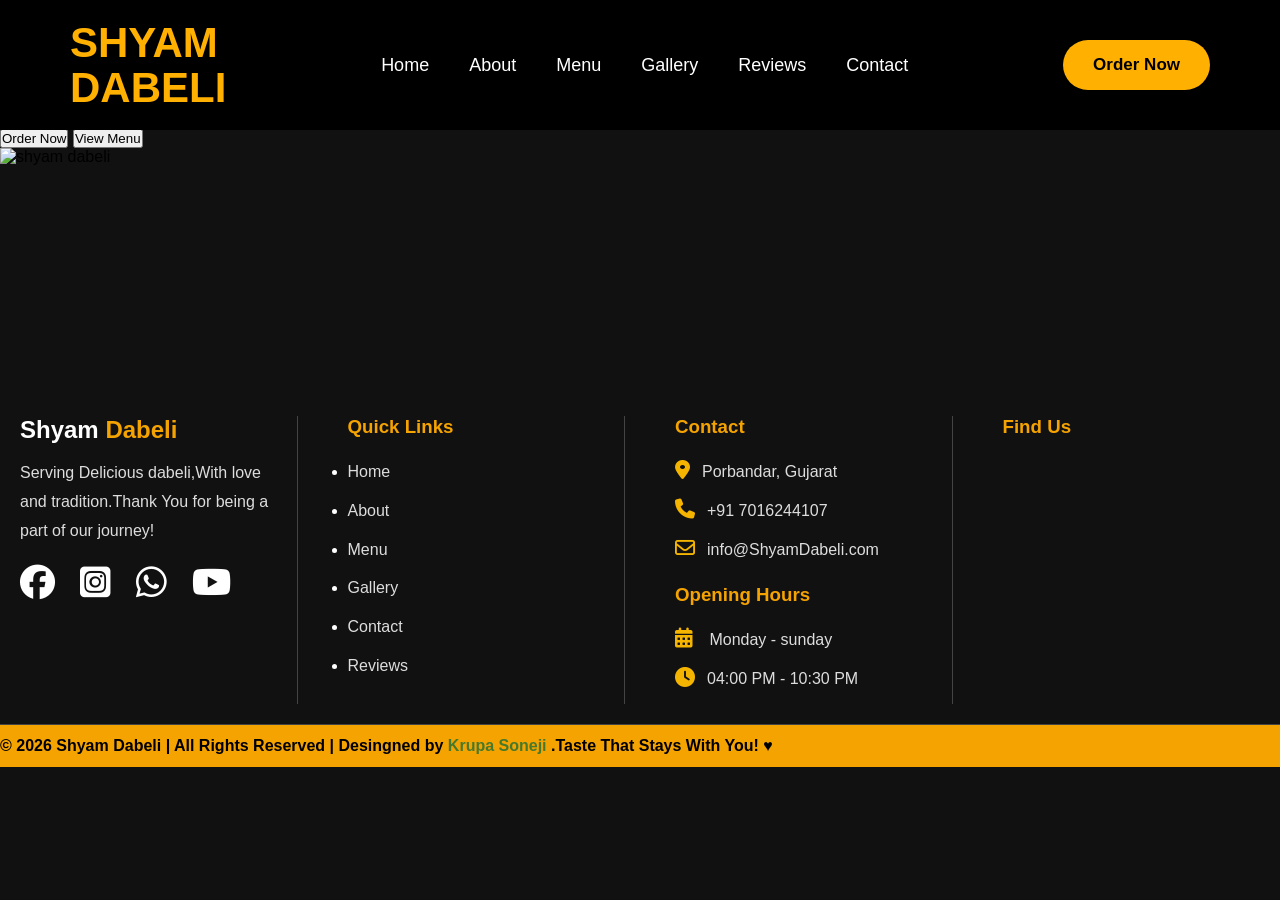
==== index.html @ 93328441 "first commit" ====
<!DOCTYPE html>
<html lang="en">

<head>
    <meta charset="UTF-8">

    <meta name="viewport" content="width=device-width,
    initial-scale=1.0">
    <title>Shyam Dabeli</title>
    <link rel="stylesheet" href="style.css">
    </head>

    <body>
        <h1>Shyam Dabeli</h1>
    </body>
    <script src="script.js"></script>
</html>



<header>
    <nav class="navbar">
        <div class="logo">
            SHYAM 
            <span>DABELI</span>
        </div>

        <ul>
            <li><a href="#">Home</a></li>

            <li><a href="#">About</a></li>

            <li><a href="#">Menu</a></li>

            <li><a href="#">Gallery</a></li>

            <li><a href="#">Reviews</a></li>

            <li><a href="#">Contact</a></li>
        </ul>

        <button class="order-btn">
            Order Now
        </button>

        </nav>

        </header>

<section class="hero">
    <div class="hero-text">
        <h1>SHYAM<br><span>DABLI</span></h1>
        <p>
            Fresh . Hygienic . Delicious <br>
            Kachhi Dabeli | Butter Dabeli|
             cheese Dabeli|Double Dabeli| 
             jain Dabeli|<br>

        </p>
        <div class="buttons">
            <button class="btn1">Order Now</button>
            <button class="btn2">View Menu</button>
        </div>
    </div>
    <div class="hero-image">
        <img src="image/hero.png" 
        alt="shyam dabeli">
    </div>
</section>


<footer class="footer">
    <div class="footer-container">
        <div class="footer-box">
            <h2>Shyam <span>Dabeli</span></h2>
            <p>Serving Delicious dabeli,With love and tradition.Thank You for being a part of our journey!</p>

            <div class="icons">
                <i class="fa-brands fa-facebook"></i>
                <i class="fa-brands fa-square-instagram"></i>
                <i class="fa-brands fa-whatsapp"></i>
                <i class="fa-brands fa-youtube"></i>

            </div>
        </div> 

        <div class="footer-box">
            <h3>Quick Links</h3>
            <ul>

            <li><a href="#">Home</a></li>
            <li><a href="#">About</a></li>
            <li><a href="#">Menu</a></li>
             <li><a href="#">Gallery</a></li>
            <li><a href="#">Contact</a></li>
            <li><a href="#">Reviews</a></li>

            </ul>

        </div>
        <div class="footer-box">
            <h3>Contact</h3>

            <p><i class="fa-solid fa-location-dot"></i>Porbandar, Gujarat</p>
            <p><i class="fa-solid fa-phone"></i>+91 7016244107</p>
            <p><i class="fa-regular fa-envelope"></i>info@ShyamDabeli.com</p>
            <h3 style="margin-top: 20px;">Opening Hours</h3>

            <p><i class="fa-solid fa-calendar-days"></i> Monday - sunday </p>
            <p><i class="fa-solid fa-clock"></i>04:00 PM - 10:30 PM</p>

        </div>

        <div class="footer-box">
            <h3>Find Us</h3>
            <iframe src="https://WWW.google.com/maps?q=Porbandar,Gujarat&output=embed" loading="lazy"></iframe>
        </div>
    </div>

    <hr>
    <p class="copyright">
        © 2026 Shyam Dabeli | All Rights Reserved | <span>Desingned by <span class="highlight-name">Krupa Soneji</span> .Taste That Stays With You! <span class="heart">&hearts;</span>
    </p>
</footer>
<link rel="stylesheet"
href="https://cdnjs.cloudflare.com/ajax/libs/font-awesome/6.5.2/css/all.min.css">

<link rel="stylesheet"
href="https://cdnjs.cloudflare.com/ajax/libs/font-awesome/6.6.0/css/all.min.css">
---- style.css ----
*{
    margin: 0;
    padding: 0;
    box-sizing: border-box;
    font-family: Arial, Helvetica, sans-serif;

}
body{
    background:#111;
}


.navbar{
    display: flex;
    justify-content: space-between;
    align-items: center;
    padding: 20px 70px;
    background: #000;
    position: fixed;
    width: 100%;
    top: 0;
    left: 0;
    z-index: 1000;
}

.logo{
    color:#ffb000;
    font-size: 42px;
    font-weight: bold;
    line-height: 45px;
}

.logo span{
    display: block;
    color: ffb000;

}
.navbar ul{
    display: flex;
    list-style: none;
}

.navbar ul li{
    margin: 0 20px;
}

.navbar ul li a{
    text-decoration: none;
    color: white;
    font-size: 18px;
    transition: .3s;
}

.navbar ul li a:hover{
    color: #ffb000;
}

.order-btn{
    background: #ffb000;
    color: black;
    border: none;
    padding: 15px 30px;
    border-radius: 30px;
    font-size: 17px;
    font-weight: bold;
    cursor: pointer;
    transition: .3s;
}

.order-btn:hover{
    background: white;
}

.footer{
    background:#111;
    color:#fff;
    padding:0;
    margin-bottom: 0;
    height: auto;
    margin-top: 250px !important;
    padding-top: 0;
}

.footer-container{
    display:grid;
    grid-template-columns:repeat(4,1fr);
    gap:30px;
}

.footer-box{
    padding:0 20px;
}

.footer-box:not(:last-child){
    border-right:1px solid #444;
}

.footer-box h2{
    color:#fff;
    margin-bottom:15px;
}

.footer-box h2 span{
    color:#f5a300;
}

.footer-box h3{
    color:#f5a300;
    margin-bottom:20px;
}

.footer-box p,
.footer-box a{
    color:#ddd;
    display:block;
    text-decoration:none;
    margin:10px 0;
    line-height:1.8;
    transform: 0.3s ease;
}

.footer-box a:hover{
    color:#f4b400;
    transform: translateX(10px);
}

.footer-box iframe{
    width:100%;
    height:200px;
    border:none;
    border-radius:8px;
}

/* Contact icons */
.footer-box p i{
    color:#f4b400;
    margin-right:12px;
    font-size:20px;
}

/* Social Icons */
.icons{
    display:flex;
    gap:25px;
    margin-top:20px;
    font-size: 35px;
}

.icons a{
    color:#fff;
    font-size:35px; /* Increase to 40px or 45px if neede */
    transition:0.3s;
}

.icons a:hover{
    color:#f4b400;
    transform:scale(1.2);
}

html{
    scroll-behavior: smooth;
}

hr{
    border:0;
    border-top:1px solid #444;
    margin:20px 0 0px;
}

.copyright{
    background-color: #f5a300;
    color:black;
    width: 100%;
    padding: 12px 0;
    margin-top: 20px;
    font-size: 16px;
    font-weight: 600;
    margin: 0;
    margin-bottom: 0;
}

body{
    margin: 0;
    padding: 0;
}

html,body{
    height: auto;
}

/* Tablet */
@media(max-width:992px){
    .footer-container{
        grid-template-columns:repeat(2,1fr);
    }

    .footer-box:nth-child(2){
        border-right:none;
    }
}

/* Mobile */
@media(max-width:576px){
    .footer-container{
        grid-template-columns:1fr;
    }

    .footer-box{
        border-right:none !important;
        padding:20px 0;
    }
}



.highlight-name{
    color: #47792c;
    font-weight: bold;
}
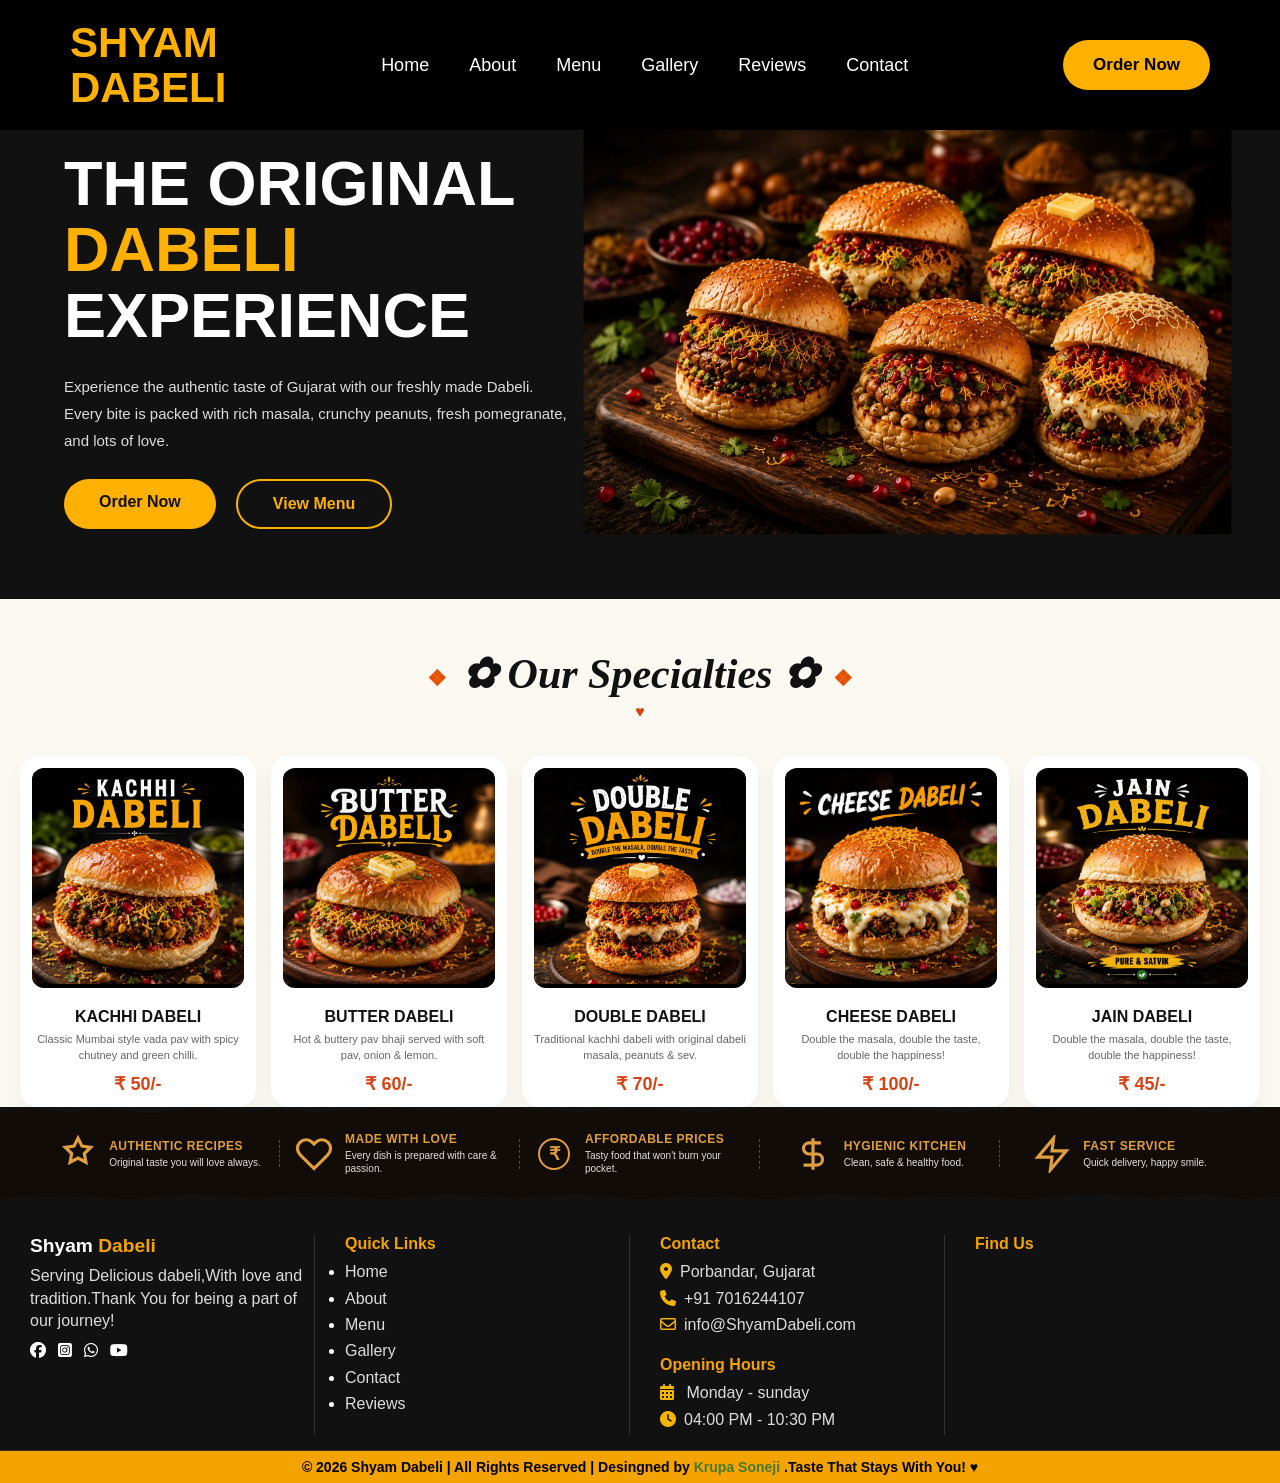
==== commit 5df1c623: "new file:   box1_imaage.jpeg 	new file:   box2_image.jpeg 	new file:   box3_image.jpeg 	new file:   " ====
--- a/index.html
+++ b/index.html
@@ -47,26 +47,170 @@
 
         </header>
 
+
+
 <section class="hero">
-    <div class="hero-text">
-        <h1>SHYAM<br><span>DABLI</span></h1>
+    <div class="hero-content">
+
+        <span class="tagline">Fresh • Authentic • Delicious</span>
+
+        <h1>
+            THE ORIGINAL <br>
+            <span>DABELI</span> EXPERIENCE
+        </h1>
+
         <p>
-            Fresh . Hygienic . Delicious <br>
-            Kachhi Dabeli | Butter Dabeli|
-             cheese Dabeli|Double Dabeli| 
-             jain Dabeli|<br>
-
+            Experience the authentic taste of Gujarat with our freshly made
+            Dabeli. Every bite is packed with rich masala, crunchy peanuts,
+            fresh pomegranate, and lots of love.
         </p>
-        <div class="buttons">
-            <button class="btn1">Order Now</button>
-            <button class="btn2">View Menu</button>
-        </div>
-    </div>
+
+        <div class="hero-btn">
+            <a href="#menu" class="btn">Order Now</a>
+            <a href="#menu" class="btn-outline">View Menu</a>
+        </div>
+
+    </div>
+
     <div class="hero-image">
-        <img src="image/hero.png" 
-        alt="shyam dabeli">
+        <img src="hero.image.jpeg" alt="Shyam Dabeli">
     </div>
 </section>
+
+
+<section class="specialties-section">
+  <!-- Section Title -->
+  <div class="section-title">
+    <h2><span class="decor">&#10047;</span> Our Specialties <span class="decor">&#10047;</span></h2>
+    <div class="heart-icon">&#9829;</div>
+  </div>
+
+  <!-- Food Cards Grid -->
+  <div class="cards-container">
+    
+    <!-- Card 1 -->
+    <div class="card">
+      <div class="card-img">
+        <img src="box1_imaage.jpeg" alt="kachhi">
+      </div>
+      <h3>KACHHI DABELI</h3>
+      <p>Classic Mumbai style vada pav with spicy chutney and green chilli.</p>
+      <div class="price">&#8377; 50/-</div>
+    </div>
+
+    <!-- Card 2 -->
+    <div class="card">
+      <div class="card-img">
+        <img src="box2_image.jpeg" alt="butter">
+      </div>
+      <h3>BUTTER DABELI</h3>
+      <p>Hot & buttery pav bhaji served with soft pav, onion & lemon.</p>
+      <div class="price">&#8377; 60/-</div>
+    </div>
+
+    <!-- Card 3 -->
+    <div class="card">
+      <div class="card-img">
+        <img src="box3_image.jpeg" alt="double Dabeli">
+      </div>
+      <h3>DOUBLE DABELI</h3>
+      <p>Traditional kachhi dabeli with original dabeli masala, peanuts & sev.</p>
+      <div class="price">&#8377; 70/-</div>
+    </div>
+
+    <!-- Card 4 -->
+    <div class="card">
+      <div class="card-img">
+        <img src="box5_image.jpeg" alt="cheese Dabeli">
+      </div>
+      <h3>CHEESE DABELI</h3>
+      <p>Double the masala, double the taste, double the happiness!</p>
+      <div class="price">&#8377; 100/-</div>
+    </div>
+
+
+    <!-- Card 5 -->
+    <div class="card">
+      <div class="card-img">
+        <img src="box4_image.jpeg" alt="jain Dabeli">
+      </div>
+      <h3>JAIN DABELI</h3>
+      <p>Double the masala, double the taste, double the happiness!</p>
+      <div class="price">&#8377; 45/-</div>
+    </div>
+
+  </div>
+</section>
+
+
+
+<div class="features-banner">
+  
+  <!-- Item 1 -->
+  <div class="feature-item">
+    <div class="feature-icon">
+      <svg viewBox="0 0 24 24" fill="none" stroke="currentColor" stroke-width="2">
+        <path d="M12 2l2.5 5 5.5.8-4 3.9 1 5.5-5-2.6-5 2.6 1-5.5-4-3.9 5.5-.8z" />
+      </svg>
+    </div>
+    <div class="feature-text">
+      <h4>AUTHENTIC RECIPES</h4>
+      <p>Original taste you will love always.</p>
+    </div>
+  </div>
+
+  <!-- Item 2 -->
+  <div class="feature-item">
+    <div class="feature-icon">
+      <svg viewBox="0 0 24 24" fill="none" stroke="currentColor" stroke-width="2">
+        <path d="M20.84 4.61a5.5 5.5 0 0 0-7.78 0L12 5.67l-1.06-1.06a5.5 5.5 0 0 0-7.78 7.78l1.06 1.06L12 21.23l7.78-7.78 1.06-1.06a5.5 5.5 0 0 0 0-7.78z" />
+      </svg>
+    </div>
+    <div class="feature-text">
+      <h4>MADE WITH LOVE</h4>
+      <p>Every dish is prepared with care & passion.</p>
+    </div>
+  </div>
+
+  <!-- Item 3 -->
+  <div class="feature-item">
+    <div class="feature-icon">
+      <div class="rupee-icon">₹</div>
+    </div>
+    <div class="feature-text">
+      <h4>AFFORDABLE PRICES</h4>
+      <p>Tasty food that won't burn your pocket.</p>
+    </div>
+  </div>
+
+  <!-- Item 4 -->
+  <div class="feature-item">
+    <div class="feature-icon">
+      <svg viewBox="0 0 24 24" fill="none" stroke="currentColor" stroke-width="2">
+        <path d="M12 2v20M17 5H9.5a3.5 3.5 0 0 0 0 7h5a3.5 3.5 0 0 1 0 7H6" />
+      </svg>
+    </div>
+    <div class="feature-text">
+      <h4>HYGIENIC KITCHEN</h4>
+      <p>Clean, safe & healthy food.</p>
+    </div>
+  </div>
+
+  <!-- Item 5 -->
+  <div class="feature-item">
+    <div class="feature-icon">
+      <svg viewBox="0 0 24 24" fill="none" stroke="currentColor" stroke-width="2">
+        <path d="M13 2L3 14h9l-1 8 10-12h-9l1-8z" />
+      </svg>
+    </div>
+    <div class="feature-text">
+      <h4>FAST SERVICE</h4>
+      <p>Quick delivery, happy smile.</p>
+    </div>
+  </div>
+
+</div>
+
 
 
 <footer class="footer">
@@ -126,4 +270,4 @@
 href="https://cdnjs.cloudflare.com/ajax/libs/font-awesome/6.5.2/css/all.min.css">
 
 <link rel="stylesheet"
-href="https://cdnjs.cloudflare.com/ajax/libs/font-awesome/6.6.0/css/all.min.css">+href="https://cdnjs.cloudflare.com/ajax/libs/font-awesome/6.6.0/css/all.min.css">
--- a/style.css
+++ b/style.css
@@ -71,149 +71,490 @@
     background: white;
 }
 
-.footer{
-    background:#111;
-    color:#fff;
-    padding:0;
-    margin-bottom: 0;
+
+.hero {
+  background: #111;
+  display: flex;
+  align-items: center;
+  justify-content: space-between;
+  padding: 70px 5%; /* Reduced padding slightly from 8% to give more room */
+  gap: 30px;
+  overflow: hidden;
+}
+
+.hero-content {
+  width: 45%;
+  max-width: 550px;
+  margin-right: 0px; /* Removed extra right margin */
+}
+
+.hero-image {
+  width: 55%;
+  display: flex;
+  justify-content: flex-start; /* Changed from flex-end to push image left towards text */
+  align-items: center;
+}
+
+.hero-image img {
+  width: 100%;
+  max-width: 950px; /* Increased max-width so the image grows larger */
+  height: auto;
+  object-fit: contain;
+  transform: scale(1.05); /* Optional: enlarges the image slightly further */
+}
+
+.tagline {
+  color: #ffb000;
+  font-size: 20px;
+  font-weight: 600;
+}
+
+.hero h1 {
+  font-size: 63px;
+  line-height: 1.05;
+  font-weight: 800;
+  margin: 20px 0;
+  color: #ffffff;
+}
+
+.hero h1 span {
+  color: #ffb000;
+}
+
+.hero p {
+  font-size: 15px;
+  color: #ddd;
+  line-height: 1.8;
+  margin: 25px 0;
+}
+
+.hero-btn {
+  display: flex;
+  gap: 20px;
+}
+
+.btn {
+  background: #ffb000;
+  color: #111;
+  padding: 14px 35px;
+  border-radius: 50px;
+  text-decoration: none;
+  font-weight: bold;
+}
+
+.btn-outline {
+  border: 2px solid #ffb000;
+  color: #ffb000;
+  padding: 14px 35px;
+  border-radius: 50px;
+  text-decoration: none;
+  font-weight: bold;
+}
+
+/* Responsive Styles */
+@media (max-width: 991px) {
+  .hero {
+    flex-direction: column;
+    text-align: center;
+    padding: 120px 20px 50px;
+  }
+
+  .hero-content,
+  .hero-image {
+    width: 100%;
+    max-width: 100%;
+    justify-content: center;
+  }
+
+  .hero h1 {
+    font-size: 48px;
+  }
+
+  .hero-image img {
+    max-width: 550px;
+    margin-top: 30px;
+  }
+
+  .hero-btn {
+    justify-content: center;
+    flex-wrap: wrap;
+  }
+}
+
+
+@import url('https://fonts.googleapis.com/css2?family=Poppins:wght@400;600;700;800&display=swap');
+
+/* Main Dark Banner Container */
+.features-banner {
+  background-color: #120c08; /* Dark brown/black shade */
+  display: flex;
+  justify-content: space-between;
+  align-items: center;
+  padding: 25px 40px;
+  width: 100%;
+  box-sizing: border-box;
+  font-family: 'Poppins', sans-serif;
+  position: relative;
+  
+  /* Paint Brush Edge Effect (Top & Bottom Rough Borders) */
+  clip-path: polygon(
+    0% 4px, 2% 1px, 5% 5px, 8% 2px, 12% 6px, 15% 1px, 18% 4px, 22% 2px, 25% 5px, 30% 1px, 
+    35% 4px, 40% 1px, 45% 5px, 50% 2px, 55% 5px, 60% 1px, 65% 4px, 70% 2px, 75% 5px, 80% 1px, 
+    85% 4px, 90% 2px, 95% 5px, 100% 1px, 
+    100% calc(100% - 4px), 97% calc(100% - 1px), 94% calc(100% - 5px), 90% calc(100% - 2px), 
+    85% calc(100% - 6px), 80% calc(100% - 1px), 75% calc(100% - 4px), 70% calc(100% - 2px), 
+    65% calc(100% - 5px), 60% calc(100% - 1px), 55% calc(100% - 4px), 50% calc(100% - 1px), 
+    45% calc(100% - 5px), 40% calc(100% - 2px), 35% calc(100% - 5px), 30% calc(100% - 1px), 
+    25% calc(100% - 4px), 20% calc(100% - 2px), 15% calc(100% - 5px), 10% calc(100% - 1px), 
+    5% calc(100% - 4px), 0% calc(100% - 2px)
+  );
+}
+
+/* Individual Feature Item Block */
+.feature-item {
+  display: flex;
+  align-items: center;
+  gap: 12px;
+  flex: 1;
+  justify-content: center;
+  padding: 0 15px;
+  position: relative;
+}
+
+/* Gold Vertical Dashed Line Separators */
+.feature-item:not(:last-child)::after {
+  content: '';
+  position: absolute;
+  right: 0;
+  top: 15%;
+  height: 70%;
+  width: 1px;
+  border-right: 1px dashed rgba(224, 159, 62, 0.4); /* Subtle dashed gold line */
+}
+
+/* Icons Styling */
+.feature-icon {
+  width: 38px;
+  height: 38px;
+  min-width: 38px;
+  color: #e09f3e; /* Gold color */
+  display: flex;
+  align-items: center;
+  justify-content: center;
+}
+
+.feature-icon svg {
+  width: 100%;
+  height: 100%;
+}
+
+/* Custom Rupee Circle Icon */
+.rupee-icon {
+  width: 32px;
+  height: 32px;
+  border: 2px solid #e09f3e;
+  border-radius: 50%;
+  display: flex;
+  align-items: center;
+  justify-content: center;
+  font-weight: 700;
+  font-size: 18px;
+  color: #e09f3e;
+}
+
+/* Text Content Container */
+.feature-text h4 {
+  font-size: 12px;
+  font-weight: 800;
+  color: #e09f3e; /* Gold color title */
+  margin: 0 0 3px 0;
+  letter-spacing: 0.5px;
+  text-transform: uppercase;
+}
+
+.feature-text p {
+  font-size: 10px;
+  color: #e0e0e0; /* Off-white body text */
+  margin: 0;
+  line-height: 1.3;
+}
+
+/* Responsive for Mobile Screen */
+@media (max-width: 900px) {
+  .features-banner {
+    flex-direction: column;
+    gap: 20px;
+    align-items: flex-start;
+    padding: 30px 20px;
+  }
+
+  .feature-item {
+    justify-content: flex-start;
+    width: 100%;
+    padding: 0;
+  }
+
+  .feature-item:not(:last-child)::after {
+    display: none;
+  }
+}
+
+
+
+/* Imports a stylish font for the title */
+@import url('https://fonts.googleapis.com/css2?family=Playfair+Display:ital,wght@1,600&family=Poppins:wght@400;600;700;800&display=swap');
+
+/* Section Container */
+.specialties-section {
+  background-color: #fcf8f2;
+  border-radius: 0;
+  padding: 50px 20px 0 20px;
+  width: 100%;
+  box-sizing: border-box;
+  overflow: hidden;
+}
+
+/* Beautiful & Centered Title */
+.section-title {
+  text-align: center;
+  margin-bottom: 35px;
+}
+
+.section-title h2 {
+  font-family: 'Playfair Display', serif;
+  font-style: italic;
+  font-size: 42px;
+  font-weight: 600;
+  color: #111;
+  margin: 0;
+  display: inline-block;
+  position: relative;
+}
+
+/* Decorative stars/flower icons on title sides */
+.section-title h2::before,
+.section-title h2::after {
+  content: '❖';
+  font-style: normal;
+  font-size: 22px;
+  color: #e65100; /* Warm orange accent */
+  margin: 0 15px;
+  vertical-align: middle;
+}
+
+.section-title .heart-icon {
+  color: #d84315;
+  font-size: 16px;
+  margin-top: 5px;
+}
+
+/* Cards Container (1 Single Line) */
+.cards-container {
+  display: flex;
+  flex-direction: row;
+  flex-wrap: nowrap;
+  width: 100%;
+  gap: 15px;
+  box-sizing: border-box;
+}
+
+/* Individual Card */
+.card {
+  flex: 1 1 0;
+  min-width: 0;
+  background: #ffffff;
+  border-radius: 18px;
+  padding: 12px;
+  text-align: center;
+  box-shadow: 0 8px 20px rgba(0, 0, 0, 0.05);
+  display: flex;
+  flex-direction: column;
+  align-items: center;
+}
+
+/* Card Image Container - Increased height & changed fit so top text is visible */
+.card-img {
+  width: 100%;
+  height: 220px; /* Increased height to show full image banner */
+  border-radius: 12px;
+  overflow: hidden;
+  margin-bottom: 12px;
+  background-color: #000; /* Dark background so image borders blend seamlessly */
+  display: flex;
+  align-items: center;
+  justify-content: center;
+}
+
+/* Full Image - Fit completely without cutting off top/bottom names */
+.card-img img {
+  width: 100%;
+  height: 100%;
+  object-fit: contain; /* Keeps whole image visible so top text isn't cut off */
+  display: block;
+}
+
+/* Card Titles, Text, and Prices */
+.card h3 {
+  font-family: 'Poppins', sans-serif;
+  font-size: 16px;
+  font-weight: 800;
+  color: #111;
+  margin: 8px 0 6px 0;
+  text-transform: uppercase;
+}
+
+.card p {
+  font-family: 'Poppins', sans-serif;
+  font-size: 11px;
+  color: #666;
+  line-height: 1.4;
+  margin: 0 0 10px 0;
+  flex-grow: 1;
+}
+
+.card .price {
+  font-family: 'Poppins', sans-serif;
+  font-size: 18px;
+  font-weight: 800;
+  color: #d84315;
+}
+
+
+
+
+
+/* ==========================================
+   Footer Container Setup (Shorter Height)
+   ========================================== */
+footer {
+    background-color: #111;
+    color: #fff;
+    padding: 20px 0 0 0; /* Reduced top padding from 40px to 20px */
+    margin-top: 15px !important; /* Reduced top margin from 30px to 15px */
     height: auto;
-    margin-top: 250px !important;
-    padding-top: 0;
-}
-
-.footer-container{
-    display:grid;
-    grid-template-columns:repeat(4,1fr);
-    gap:30px;
-}
-
-.footer-box{
-    padding:0 20px;
-}
-
-.footer-box:not(:last-child){
-    border-right:1px solid #444;
-}
-
-.footer-box h2{
-    color:#fff;
-    margin-bottom:15px;
-}
-
-.footer-box h2 span{
-    color:#f5a300;
-}
-
-.footer-box h3{
-    color:#f5a300;
-    margin-bottom:20px;
+}
+
+.footer-container {
+    display: grid;
+    grid-template-columns: repeat(4, 1fr);
+    gap: 20px; /* Reduced gap from 30px to 20px */
+    padding: 0 20px;
+}
+
+.footer-box {
+    padding: 0 10px;
+}
+
+.footer-box:not(:last-child) {
+    border-right: 1px solid #333;
+}
+
+/* Typography */
+.footer-box h2 {
+    color: #fff;
+    margin-bottom: 8px; /* Reduced space below title */
+    font-size: 1.2rem;
+}
+
+.footer-box h2 span {
+    color: #f5a300;
+}
+
+.footer-box h3 {
+    color: #f5a300;
+    margin-bottom: 8px; /* Reduced space below subtitle */
+    font-size: 1rem;
 }
 
 .footer-box p,
-.footer-box a{
-    color:#ddd;
-    display:block;
-    text-decoration:none;
-    margin:10px 0;
-    line-height:1.8;
-    transform: 0.3s ease;
-}
-
-.footer-box a:hover{
-    color:#f4b400;
-    transform: translateX(10px);
-}
-
-.footer-box iframe{
-    width:100%;
-    height:200px;
-    border:none;
-    border-radius:8px;
-}
-
-/* Contact icons */
-.footer-box p i{
-    color:#f4b400;
-    margin-right:12px;
-    font-size:20px;
+.footer-box a {
+    color: #ddd;
+    display: block;
+    text-decoration: none;
+    margin: 4px 0; /* Reduced link/text margin from 10px to 4px */
+    line-height: 1.4; /* Tightened line height from 1.8 to 1.4 */
+    transition: transform 0.3s ease, color 0.3s ease;
+}
+
+.footer-box a:hover {
+    color: #f4b400;
+    transform: translateX(8px);
+}
+
+/* Map Iframe Setup */
+.footer-box iframe {
+    width: 100%;
+    height: 150px; /* Slightly shorter map iframe height */
+    border: none;
+    border-radius: 8px;
+}
+
+/* Contact Icons */
+.footer-box p i {
+    color: #f4b400;
+    margin-right: 8px;
+    font-size: 16px;
 }
 
 /* Social Icons */
-.icons{
-    display:flex;
-    gap:25px;
-    margin-top:20px;
-    font-size: 35px;
-}
-
-.icons a{
-    color:#fff;
-    font-size:35px; /* Increase to 40px or 45px if neede */
-    transition:0.3s;
-}
-
-.icons a:hover{
-    color:#f4b400;
-    transform:scale(1.2);
-}
-
-html{
-    scroll-behavior: smooth;
-}
-
-hr{
-    border:0;
-    border-top:1px solid #444;
-    margin:20px 0 0px;
-}
-
-.copyright{
+.icons {
+    display: flex;
+    gap: 12px;
+    margin-top: 10px;
+}
+
+.icons a {
+    color: #fff;
+    font-size: 20px; /* Compact icon size */
+    transition: transform 0.3s ease, color 0.3s ease;
+}
+
+.icons a:hover {
+    color: #f4b400;
+    transform: scale(1.15);
+}
+
+/* Separator & Copyright */
+hr {
+    border: 0;
+    border-top: 1px solid #333;
+    margin: 15px 0 0 0; /* Reduced top/bottom margin */
+}
+
+.copyright {
     background-color: #f5a300;
-    color:black;
+    color: #000;
     width: 100%;
-    padding: 12px 0;
-    margin-top: 20px;
-    font-size: 16px;
+    padding: 8px 0; /* Reduced padding from 12px to 8px */
+    font-size: 14px;
     font-weight: 600;
+    text-align: center;
     margin: 0;
-    margin-bottom: 0;
-}
-
-body{
-    margin: 0;
-    padding: 0;
-}
-
-html,body{
-    height: auto;
-}
-
-/* Tablet */
-@media(max-width:992px){
-    .footer-container{
-        grid-template-columns:repeat(2,1fr);
-    }
-
-    .footer-box:nth-child(2){
-        border-right:none;
-    }
-}
-
-/* Mobile */
-@media(max-width:576px){
-    .footer-container{
-        grid-template-columns:1fr;
-    }
-
-    .footer-box{
-        border-right:none !important;
-        padding:20px 0;
-    }
-}
-
-
-
-.highlight-name{
+}
+
+.highlight-name {
     color: #47792c;
     font-weight: bold;
+}
+
+/* ==========================================
+   Responsive Styles
+   ========================================== */
+@media (max-width: 992px) {
+    .footer-container {
+        grid-template-columns: repeat(2, 1fr);
+    }
+    .footer-box:nth-child(2) {
+        border-right: none;
+    }
+}
+
+@media (max-width: 576px) {
+    .footer-container {
+        grid-template-columns: 1fr;
+    }
+    .footer-box {
+        border-right: none !important;
+        padding: 0;
+    }
 }
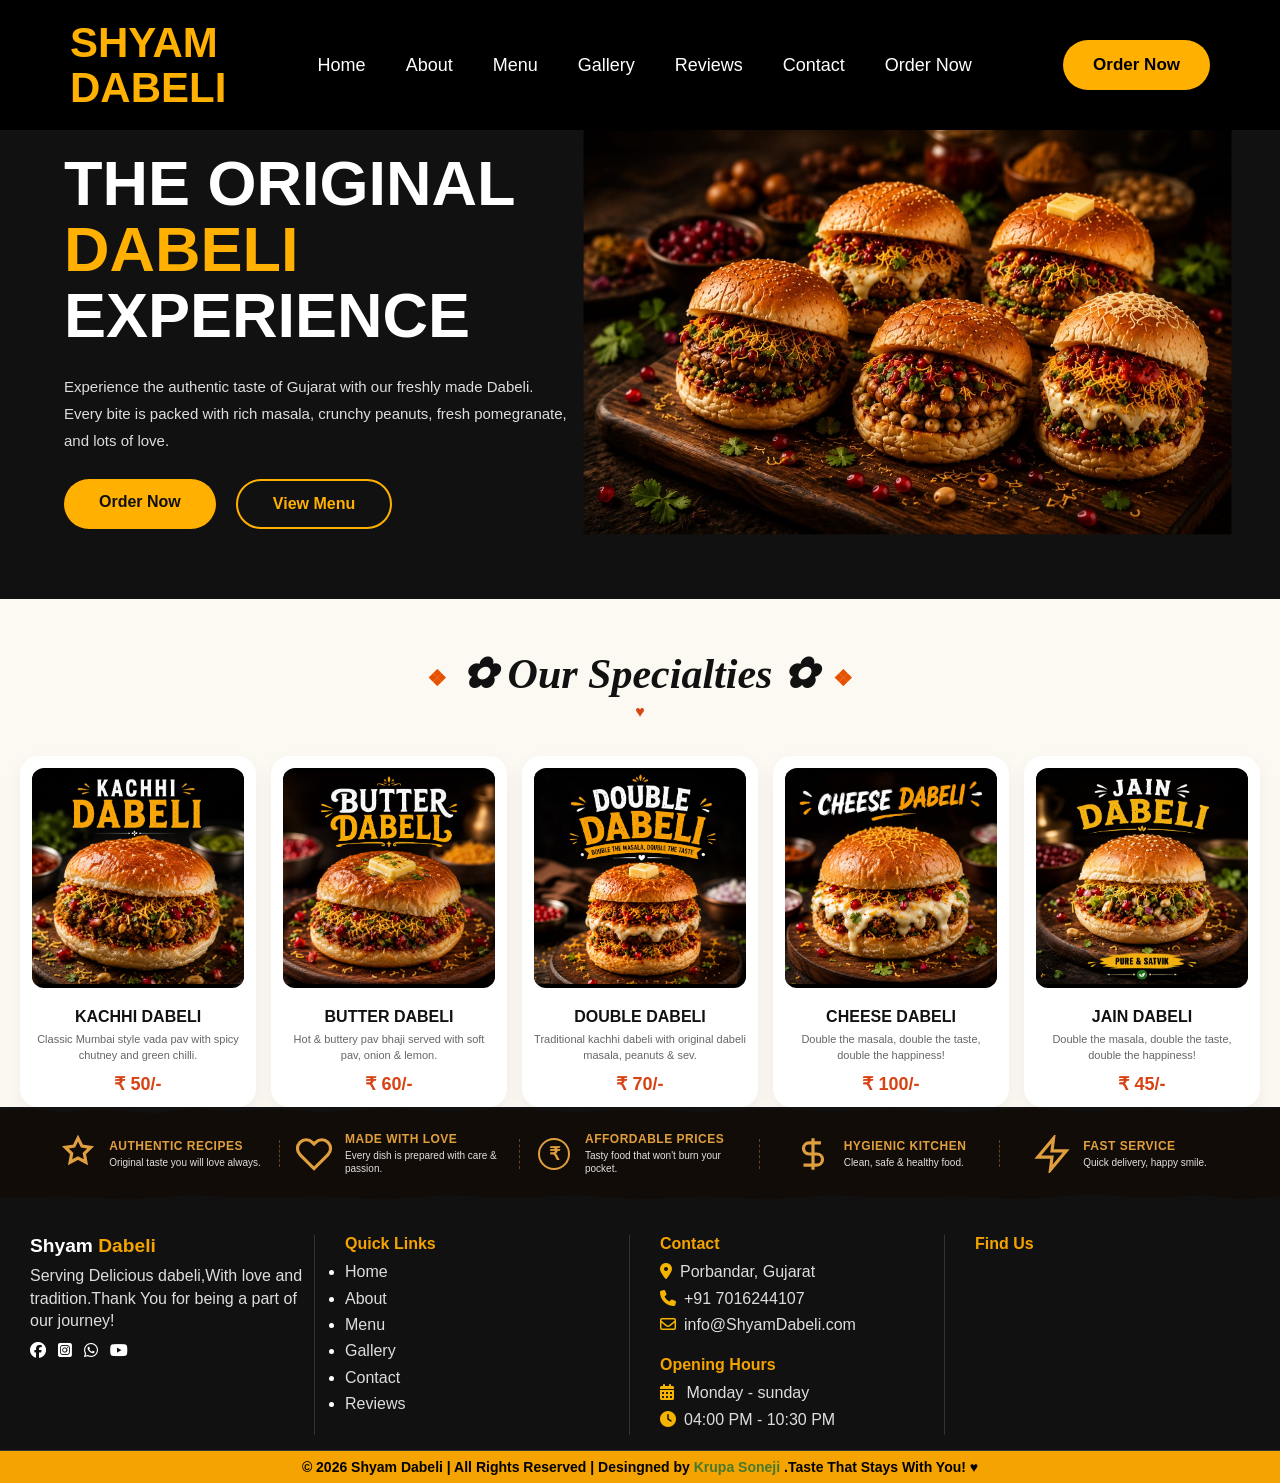
==== commit ec9c5337: "updated shyam dabeli wedsite" ====
--- a/index.html
+++ b/index.html
@@ -28,15 +28,18 @@
         <ul>
             <li><a href="#">Home</a></li>
 
-            <li><a href="#">About</a></li>
-
-            <li><a href="#">Menu</a></li>
-
-            <li><a href="#">Gallery</a></li>
-
-            <li><a href="#">Reviews</a></li>
-
-            <li><a href="#">Contact</a></li>
+            <li><a href="about.html">About</a></li>
+
+            <li><a href="menu.html">Menu</a></li>
+
+            <li><a href="gallery.html">Gallery</a></li>
+
+            <li><a href="reviews.html">Reviews</a></li>
+
+            <li><a href="contact.html">Contact</a></li>
+
+            <li><a href="Ordernow.html">Order Now</a></li>
+
         </ul>
 
         <button class="order-btn">
@@ -270,4 +273,8 @@
 href="https://cdnjs.cloudflare.com/ajax/libs/font-awesome/6.5.2/css/all.min.css">
 
 <link rel="stylesheet"
-href="https://cdnjs.cloudflare.com/ajax/libs/font-awesome/6.6.0/css/all.min.css">
+href="https://cdnjs.cloudflare.com/ajax/libs/font-awesome/6.6.0/css/all.min.css"> 
+
+<script src="script.js"></script>
+</body>
+</htm
--- a/style.css
+++ b/style.css
@@ -557,4 +557,343 @@
         border-right: none !important;
         padding: 0;
     }
-}+
+
+
+
+
+
+
+
+/* Google Fonts Import */
+@import url('https://fonts.googleapis.com/css2?family=Caveat:wght@600;700&family=Montserrat:ital,wght@0,300;0,400;0,600;0,700;0,800;1,400&family=Oswald:wght@700&display=swap');
+
+/* Global Variables & Reset */
+:root {
+  --bg-dark: #0a0a0a;
+  --card-bg: #0d0d0d;
+  --primary-gold: #f4ab22;
+  --text-white: #ffffff;
+  --text-gray: #cccccc;
+  --border-gold: rgba(244, 171, 34, 0.4);
+}
+
+* {
+  box-sizing: border-box;
+  margin: 0;
+  padding: 0;
+}
+
+body {
+  background-color: var(--bg-dark);
+  color: var(--text-gray);
+  font-family: 'Montserrat', sans-serif;
+  line-height: 1.6;
+  padding: 40px 20px;
+}
+
+.container {
+  max-width: 1100px;
+  margin: 0 auto;
+}
+
+/* Common Typography & Accents */
+.script-subtitle {
+  font-family: 'Caveat', cursive;
+  color: var(--primary-gold);
+  font-size: 2rem;
+  text-align: center;
+  display: flex;
+  align-items: center;
+  justify-content: center;
+  gap: 15px;
+}
+
+.script-subtitle::before,
+.script-subtitle::after {
+  content: '';
+  height: 1px;
+  width: 60px;
+  background-color: var(--primary-gold);
+}
+
+.bold-title {
+  font-family: 'Oswald', sans-serif;
+  font-size: 3.2rem;
+  line-height: 1.1;
+  color: var(--text-white);
+  text-transform: uppercase;
+  letter-spacing: 1px;
+}
+
+.bold-title span {
+  color: var(--primary-gold);
+  display: block;
+}
+
+.heart-divider {
+  text-align: center;
+  color: #e74c3c;
+  font-size: 1rem;
+  margin: 10px 0 20px 0;
+}
+
+/* Section 1: Hero / Story */
+.hero-section {
+  display: flex;
+  align-items: center;
+  gap: 40px;
+  margin-bottom: 50px;
+}
+
+.hero-text {
+  flex: 1;
+}
+
+.hero-text .heart-divider {
+  text-align: left;
+}
+
+.hero-text p {
+  font-size: 0.95rem;
+  margin-bottom: 20px;
+  color: #dddddd;
+}
+
+.hero-image {
+  flex: 1;
+  text-align: center;
+}
+
+.hero-image img {
+  width: 100%;
+  max-width: 480px;
+  border-radius: 12px;
+  filter: drop-shadow(0 10px 20px rgba(0, 0, 0, 0.8));
+}
+
+/* Section 2: Features Grid */
+.features-section {
+  margin-bottom: 70px;
+}
+
+.features-grid {
+  display: grid;
+  grid-template-columns: repeat(5, 1fr);
+  gap: 20px;
+  margin-top: 30px;
+}
+
+.feature-item {
+  text-align: center;
+  position: relative;
+  padding: 0 10px;
+}
+
+.feature-item:not(:last-child)::after {
+  content: '';
+  position: absolute;
+  right: 0;
+  top: 15%;
+  height: 70%;
+  width: 1px;
+  background: rgba(255, 255, 255, 0.15);
+}
+
+.icon-wrapper {
+  width: 50px;
+  height: 50px;
+  border: 1px solid var(--primary-gold);
+  border-radius: 50%;
+  display: flex;
+  align-items: center;
+  justify-content: center;
+  margin: 0 auto 15px auto;
+  color: var(--primary-gold);
+  font-size: 1.2rem;
+}
+
+.feature-item h4 {
+  color: var(--text-white);
+  font-size: 0.85rem;
+  font-weight: 700;
+  margin-bottom: 8px;
+  letter-spacing: 0.5px;
+}
+
+.feature-item p {
+  font-size: 0.75rem;
+  color: #aaaaaa;
+  line-height: 1.4;
+}
+
+/* Section 3: Our Journey */
+.journey-section {
+  display: flex;
+  align-items: center;
+  gap: 40px;
+  margin-bottom: 70px;
+}
+
+.journey-text {
+  flex: 1;
+}
+
+.journey-text .script-subtitle {
+  justify-content: flex-start;
+}
+
+.journey-text .script-subtitle::after {
+  width: 80px;
+}
+
+.journey-text .script-subtitle::before {
+  display: none;
+}
+
+.journey-text .heart-divider {
+  text-align: left;
+}
+
+.journey-text p {
+  font-size: 0.95rem;
+  margin-bottom: 15px;
+  color: #dddddd;
+}
+
+.journey-image {
+  flex: 1.3;
+}
+
+.journey-image img {
+  width: 100%;
+  border-radius: 12px;
+  filter: drop-shadow(0 10px 20px rgba(0, 0, 0, 0.8));
+}
+
+/* Section 4: Signature Cards */
+.signature-section {
+  margin-bottom: 70px;
+}
+
+.cards-grid {
+  display: grid;
+  grid-template-columns: repeat(5, 1fr);
+  gap: 15px;
+  margin-top: 30px;
+}
+
+.card {
+  background-color: var(--card-bg);
+  border: 1px solid var(--border-gold);
+  border-radius: 8px;
+  padding: 12px;
+  text-align: center;
+  display: flex;
+  flex-direction: column;
+  align-items: center;
+}
+
+.card img {
+  width: 100%;
+  height: 120px;
+  object-fit: cover;
+  border-radius: 6px;
+  margin-bottom: 12px;
+}
+
+.card-badge {
+  background-color: var(--primary-gold);
+  color: #000000;
+  font-weight: 800;
+  font-size: 0.75rem;
+  padding: 4px 10px;
+  border-radius: 3px;
+  text-transform: uppercase;
+  margin-bottom: 10px;
+  width: 100%;
+}
+
+.card p {
+  font-size: 0.72rem;
+  color: #bbbbbb;
+  line-height: 1.3;
+}
+
+/* Section 5: Footer / Banner */
+.banner-section {
+  display: flex;
+  align-items: center;
+  gap: 40px;
+  margin-top: 40px;
+}
+
+.banner-text {
+  flex: 1;
+  text-align: center;
+}
+
+.crown-icon {
+  color: var(--primary-gold);
+  font-size: 1.2rem;
+  margin-bottom: 5px;
+}
+
+.banner-text .bold-title {
+  font-size: 2.2rem;
+}
+
+.banner-text p {
+  font-size: 0.95rem;
+  color: #dddddd;
+  margin-top: 15px;
+}
+
+.final-script {
+  font-family: 'Caveat', cursive;
+  color: var(--primary-gold);
+  font-size: 2.2rem;
+  margin-top: 10px;
+}
+
+.banner-image {
+  flex: 1.1;
+}
+
+.banner-image img {
+  width: 100%;
+  border-radius: 12px;
+}
+
+/* Responsive Media Queries */
+@media (max-width: 900px) {
+  .hero-section, 
+  .journey-section, 
+  .banner-section {
+    flex-direction: column;
+    text-align: center;
+  }
+
+  .hero-text .heart-divider,
+  .journey-text .heart-divider,
+  .journey-text .script-subtitle {
+    text-align: center;
+    justify-content: center;
+  }
+
+  .features-grid, 
+  .cards-grid {
+    grid-template-columns: repeat(2, 1fr);
+  }
+
+  .feature-item::after {
+    display: none;
+  }
+}
+
+@media (max-width: 500px) {
+  .features-grid, 
+  .cards-grid {
+    grid-template-columns: 1fr;
+  }
+
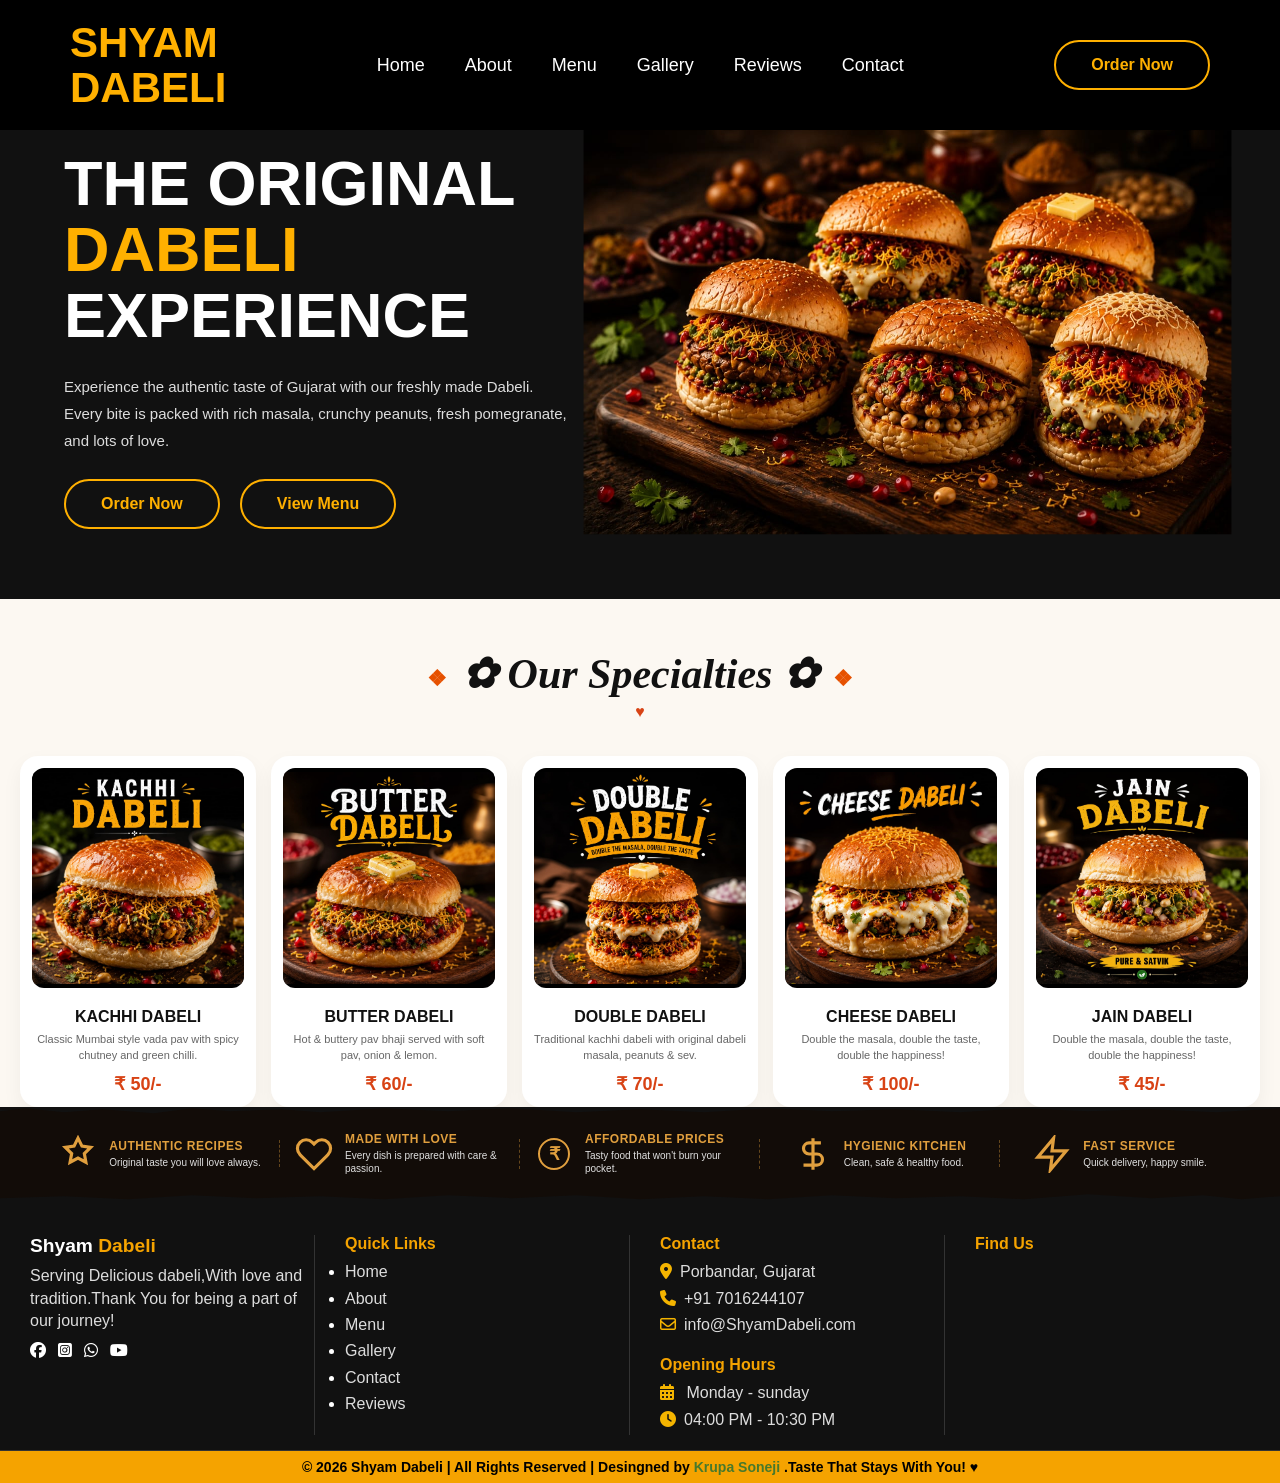
==== commit c9792559: "krupa soneji" ====
--- a/index.html
+++ b/index.html
@@ -37,18 +37,11 @@
             <li><a href="reviews.html">Reviews</a></li>
 
             <li><a href="contact.html">Contact</a></li>
-
-            <li><a href="Ordernow.html">Order Now</a></li>
-
         </ul>
-
-        <button class="order-btn">
-            Order Now
-        </button>
-
-        </nav>
-
-        </header>
+             <a href="ordernow.html" class="btn-outline">Order Now</a>
+    </nav>
+
+</header>
 
 
 
@@ -69,7 +62,7 @@
         </p>
 
         <div class="hero-btn">
-            <a href="#menu" class="btn">Order Now</a>
+            <a href="ordernow.html" class="btn-outline">Order Now</a>
             <a href="#menu" class="btn-outline">View Menu</a>
         </div>
 
--- a/style.css
+++ b/style.css
@@ -54,6 +54,7 @@
 .navbar ul li a:hover{
     color: #ffb000;
 }
+
 
 .order-btn{
     background: #ffb000;
@@ -421,11 +422,10 @@
 
 
 
-
-
 /* ==========================================
-   Footer Container Setup (Shorter Height)
+   footer style
    ========================================== */
+
 footer {
     background-color: #111;
     color: #fff;
@@ -556,344 +556,9 @@
     .footer-box {
         border-right: none !important;
         padding: 0;
-    }
-
-
-
-
-
-
-
-
-/* Google Fonts Import */
-@import url('https://fonts.googleapis.com/css2?family=Caveat:wght@600;700&family=Montserrat:ital,wght@0,300;0,400;0,600;0,700;0,800;1,400&family=Oswald:wght@700&display=swap');
-
-/* Global Variables & Reset */
-:root {
-  --bg-dark: #0a0a0a;
-  --card-bg: #0d0d0d;
-  --primary-gold: #f4ab22;
-  --text-white: #ffffff;
-  --text-gray: #cccccc;
-  --border-gold: rgba(244, 171, 34, 0.4);
-}
-
-* {
-  box-sizing: border-box;
-  margin: 0;
-  padding: 0;
-}
-
-body {
-  background-color: var(--bg-dark);
-  color: var(--text-gray);
-  font-family: 'Montserrat', sans-serif;
-  line-height: 1.6;
-  padding: 40px 20px;
-}
-
-.container {
-  max-width: 1100px;
-  margin: 0 auto;
-}
-
-/* Common Typography & Accents */
-.script-subtitle {
-  font-family: 'Caveat', cursive;
-  color: var(--primary-gold);
-  font-size: 2rem;
-  text-align: center;
-  display: flex;
-  align-items: center;
-  justify-content: center;
-  gap: 15px;
-}
-
-.script-subtitle::before,
-.script-subtitle::after {
-  content: '';
-  height: 1px;
-  width: 60px;
-  background-color: var(--primary-gold);
-}
-
-.bold-title {
-  font-family: 'Oswald', sans-serif;
-  font-size: 3.2rem;
-  line-height: 1.1;
-  color: var(--text-white);
-  text-transform: uppercase;
-  letter-spacing: 1px;
-}
-
-.bold-title span {
-  color: var(--primary-gold);
-  display: block;
-}
-
-.heart-divider {
-  text-align: center;
-  color: #e74c3c;
-  font-size: 1rem;
-  margin: 10px 0 20px 0;
-}
-
-/* Section 1: Hero / Story */
-.hero-section {
-  display: flex;
-  align-items: center;
-  gap: 40px;
-  margin-bottom: 50px;
-}
-
-.hero-text {
-  flex: 1;
-}
-
-.hero-text .heart-divider {
-  text-align: left;
-}
-
-.hero-text p {
-  font-size: 0.95rem;
-  margin-bottom: 20px;
-  color: #dddddd;
-}
-
-.hero-image {
-  flex: 1;
-  text-align: center;
-}
-
-.hero-image img {
-  width: 100%;
-  max-width: 480px;
-  border-radius: 12px;
-  filter: drop-shadow(0 10px 20px rgba(0, 0, 0, 0.8));
-}
-
-/* Section 2: Features Grid */
-.features-section {
-  margin-bottom: 70px;
-}
-
-.features-grid {
-  display: grid;
-  grid-template-columns: repeat(5, 1fr);
-  gap: 20px;
-  margin-top: 30px;
-}
-
-.feature-item {
-  text-align: center;
-  position: relative;
-  padding: 0 10px;
-}
-
-.feature-item:not(:last-child)::after {
-  content: '';
-  position: absolute;
-  right: 0;
-  top: 15%;
-  height: 70%;
-  width: 1px;
-  background: rgba(255, 255, 255, 0.15);
-}
-
-.icon-wrapper {
-  width: 50px;
-  height: 50px;
-  border: 1px solid var(--primary-gold);
-  border-radius: 50%;
-  display: flex;
-  align-items: center;
-  justify-content: center;
-  margin: 0 auto 15px auto;
-  color: var(--primary-gold);
-  font-size: 1.2rem;
-}
-
-.feature-item h4 {
-  color: var(--text-white);
-  font-size: 0.85rem;
-  font-weight: 700;
-  margin-bottom: 8px;
-  letter-spacing: 0.5px;
-}
-
-.feature-item p {
-  font-size: 0.75rem;
-  color: #aaaaaa;
-  line-height: 1.4;
-}
-
-/* Section 3: Our Journey */
-.journey-section {
-  display: flex;
-  align-items: center;
-  gap: 40px;
-  margin-bottom: 70px;
-}
-
-.journey-text {
-  flex: 1;
-}
-
-.journey-text .script-subtitle {
-  justify-content: flex-start;
-}
-
-.journey-text .script-subtitle::after {
-  width: 80px;
-}
-
-.journey-text .script-subtitle::before {
-  display: none;
-}
-
-.journey-text .heart-divider {
-  text-align: left;
-}
-
-.journey-text p {
-  font-size: 0.95rem;
-  margin-bottom: 15px;
-  color: #dddddd;
-}
-
-.journey-image {
-  flex: 1.3;
-}
-
-.journey-image img {
-  width: 100%;
-  border-radius: 12px;
-  filter: drop-shadow(0 10px 20px rgba(0, 0, 0, 0.8));
-}
-
-/* Section 4: Signature Cards */
-.signature-section {
-  margin-bottom: 70px;
-}
-
-.cards-grid {
-  display: grid;
-  grid-template-columns: repeat(5, 1fr);
-  gap: 15px;
-  margin-top: 30px;
-}
-
-.card {
-  background-color: var(--card-bg);
-  border: 1px solid var(--border-gold);
-  border-radius: 8px;
-  padding: 12px;
-  text-align: center;
-  display: flex;
-  flex-direction: column;
-  align-items: center;
-}
-
-.card img {
-  width: 100%;
-  height: 120px;
-  object-fit: cover;
-  border-radius: 6px;
-  margin-bottom: 12px;
-}
-
-.card-badge {
-  background-color: var(--primary-gold);
-  color: #000000;
-  font-weight: 800;
-  font-size: 0.75rem;
-  padding: 4px 10px;
-  border-radius: 3px;
-  text-transform: uppercase;
-  margin-bottom: 10px;
-  width: 100%;
-}
-
-.card p {
-  font-size: 0.72rem;
-  color: #bbbbbb;
-  line-height: 1.3;
-}
-
-/* Section 5: Footer / Banner */
-.banner-section {
-  display: flex;
-  align-items: center;
-  gap: 40px;
-  margin-top: 40px;
-}
-
-.banner-text {
-  flex: 1;
-  text-align: center;
-}
-
-.crown-icon {
-  color: var(--primary-gold);
-  font-size: 1.2rem;
-  margin-bottom: 5px;
-}
-
-.banner-text .bold-title {
-  font-size: 2.2rem;
-}
-
-.banner-text p {
-  font-size: 0.95rem;
-  color: #dddddd;
-  margin-top: 15px;
-}
-
-.final-script {
-  font-family: 'Caveat', cursive;
-  color: var(--primary-gold);
-  font-size: 2.2rem;
-  margin-top: 10px;
-}
-
-.banner-image {
-  flex: 1.1;
-}
-
-.banner-image img {
-  width: 100%;
-  border-radius: 12px;
-}
-
-/* Responsive Media Queries */
-@media (max-width: 900px) {
-  .hero-section, 
-  .journey-section, 
-  .banner-section {
-    flex-direction: column;
-    text-align: center;
-  }
-
-  .hero-text .heart-divider,
-  .journey-text .heart-divider,
-  .journey-text .script-subtitle {
-    text-align: center;
-    justify-content: center;
-  }
-
-  .features-grid, 
-  .cards-grid {
-    grid-template-columns: repeat(2, 1fr);
-  }
-
-  .feature-item::after {
-    display: none;
-  }
-}
-
-@media (max-width: 500px) {
-  .features-grid, 
-  .cards-grid {
-    grid-template-columns: 1fr;
-  }
-
+
+
+
+
+
+
